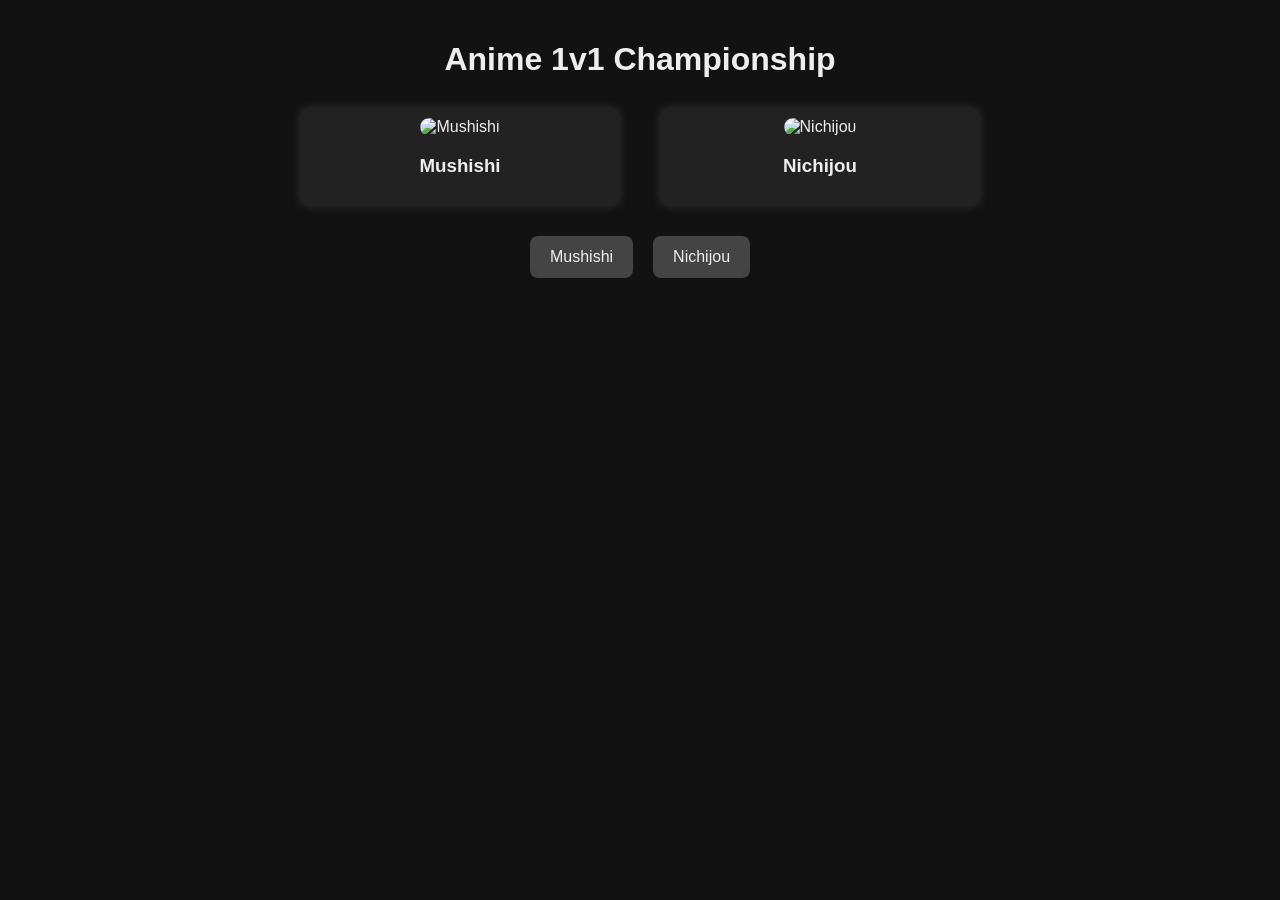
==== archive.html @ d28ccf08 "Create archive.html" ====
<!DOCTYPE html>
<html lang="fr">
<head>
<meta charset="UTF-8" />
<meta name="viewport" content="width=device-width, initial-scale=1" />
<title>Anime 1v1 Championship</title>
<style>
  body {
    background-color: #121212;
    color: #eee;
    font-family: 'Segoe UI', Tahoma, Geneva, Verdana, sans-serif;
    margin: 0; padding: 20px;
    display: flex; flex-direction: column; align-items: center;
  }
  h1 {
    margin-bottom: 10px;
  }
  #duel-container {
    display: flex; gap: 40px; margin: 20px 0;
    max-width: 700px;
  }
  .anime {
    background: #222;
    padding: 10px;
    border-radius: 10px;
    width: 300px;
    text-align: center;
    box-shadow: 0 0 10px #333;
    cursor: pointer;
    user-select: none;
    transition: transform 0.2s;
  }
  .anime:hover {
    transform: scale(1.05);
  }
  .anime img {
    width: 100%;
    height: auto;
    border-radius: 10px;
  }
  #buttons {
    margin-top: 10px;
    display: flex;
    gap: 20px;
    max-width: 700px;
  }
  #buttons button {
    background-color: #444;
    color: #eee;
    border: none;
    padding: 12px 20px;
    font-size: 16px;
    cursor: pointer;
    border-radius: 8px;
    transition: background-color 0.3s;
    flex: 1;
  }
  #buttons button:hover {
    background-color: #666;
  }

  /* Style classement 2 colonnes avec affiches plus petites */
  #classement {
    margin-top: 30px;
    max-width: 700px;
    display: grid;
    grid-template-columns: repeat(2, 1fr);
    gap: 25px;
  }
  .classement-item {
    background-color: #222;
    padding: 15px;
    border-radius: 12px;
    box-shadow: 0 0 15px #333;
    text-align: center;
    color: #eee;
  }
  .classement-item img {
    width: 100%;
    max-width: 160px; /* taille réduite */
    border-radius: 12px;
    margin-bottom: 10px;
    user-select: none;
    pointer-events: none;
  }
  .classement-item .rank {
    font-size: 18px;
    font-weight: bold;
    margin-bottom: 6px;
  }
  .classement-item .title {
    font-size: 16px;
  }
</style>
</head>
<body>

<h1>Anime 1v1 Championship</h1>

<div id="duel-container">
  <div class="anime" id="anime1" tabindex="0" role="button" aria-pressed="false">
    <img src="" alt="Anime 1" />
    <h3></h3>
  </div>
  <div class="anime" id="anime2" tabindex="0" role="button" aria-pressed="false">
    <img src="" alt="Anime 2" />
    <h3></h3>
  </div>
</div>

<div id="buttons">
  <button id="choose1" aria-label="Choisir anime 1"></button>
  <button id="choose2" aria-label="Choisir anime 2"></button>
</div>

<div id="classement"></div>

<script>
(async () => {
  const response = await fetch('animes.json');
  if (!response.ok) {
    alert("Erreur lors du chargement du fichier animes.json");
    return;
  }
  const rawAnimes = await response.json();

  const TOTAL_ANIMES = 16;
  const MAX_DUELS_PER_ANIME = 5;

  function shuffle(array) {
    for (let i = array.length - 1; i > 0; i--) {
      const j = Math.floor(Math.random() * (i + 1));
      [array[i], array[j]] = [array[j], array[i]];
    }
    return array;
  }

  // Sélection aléatoire de 16 animés
  let animes = [...rawAnimes];
  shuffle(animes);
  animes = animes.slice(0, TOTAL_ANIMES).map(a => ({
    title: a.title,
    image: a.image
  }));

  // Générer toutes les paires possibles (sans répétition)
  const possiblePairs = [];
  for (let i = 0; i < TOTAL_ANIMES; i++) {
    for (let j = i + 1; j < TOTAL_ANIMES; j++) {
      possiblePairs.push({ a1: i, a2: j, winner: 0 });
    }
  }
  shuffle(possiblePairs);

  const duelCounts = new Array(TOTAL_ANIMES).fill(0);
  const matches = [];

  // Choisir les matchs en limitant à 5 duels max par anime
  for (const pair of possiblePairs) {
    if (duelCounts[pair.a1] < MAX_DUELS_PER_ANIME && duelCounts[pair.a2] < MAX_DUELS_PER_ANIME) {
      matches.push(pair);
      duelCounts[pair.a1]++;
      duelCounts[pair.a2]++;
    }
    if (duelCounts.every(c => c >= MAX_DUELS_PER_ANIME)) break;
  }

  let currentMatchIndex = 0;

  function showMatch() {
    if (currentMatchIndex >= matches.length) {
      showClassement();
      return;
    }
    const match = matches[currentMatchIndex];
    const anime1 = animes[match.a1];
    const anime2 = animes[match.a2];

    const anime1Div = document.querySelector("#anime1");
    const anime2Div = document.querySelector("#anime2");

    anime1Div.querySelector("img").src = anime1.image;
    anime1Div.querySelector("img").alt = anime1.title;
    anime1Div.querySelector("h3").textContent = anime1.title;

    anime2Div.querySelector("img").src = anime2.image;
    anime2Div.querySelector("img").alt = anime2.title;
    anime2Div.querySelector("h3").textContent = anime2.title;

    document.querySelector("#choose1").textContent = anime1.title;
    document.querySelector("#choose2").textContent = anime2.title;
  }

  function recordWin(winnerIndex) {
    matches[currentMatchIndex].winner = winnerIndex;
    currentMatchIndex++;
    showMatch();
  }

  document.querySelector("#choose1").onclick = () => recordWin(1);
  document.querySelector("#choose2").onclick = () => recordWin(2);

  document.querySelector("#anime1").onclick = () => recordWin(1);
  document.querySelector("#anime2").onclick = () => recordWin(2);

  function showClassement() {
    document.querySelector("#buttons").style.display = "none";
    document.querySelector("#duel-container").style.display = "none";

    // Compte des victoires par anime
    const stats = new Array(TOTAL_ANIMES).fill(0);
    matches.forEach(m => {
      if (m.winner === 1) stats[m.a1]++;
      else if (m.winner === 2) stats[m.a2]++;
    });

    // Classement trié par victoires décroissantes
    const results = animes.map((a, i) => ({
      title: a.title,
      image: a.image,
      wins: stats[i]
    }));

    results.sort((a, b) => b.wins - a.wins || a.title.localeCompare(b.title));

    const classementDiv = document.querySelector("#classement");
    classementDiv.innerHTML = "<h2>Classement final</h2>";

    results.forEach((r, i) => {
      const item = document.createElement("div");
      item.className = "classement-item";
      item.innerHTML = `
        <div class="rank">#${i + 1}</div>
        <img src="${r.image}" alt="${r.title}" />
        <div class="title">${r.title}</div>
      `;
      classementDiv.appendChild(item);
    });
  }

  showMatch();

})();
</script>

</body>
</html>
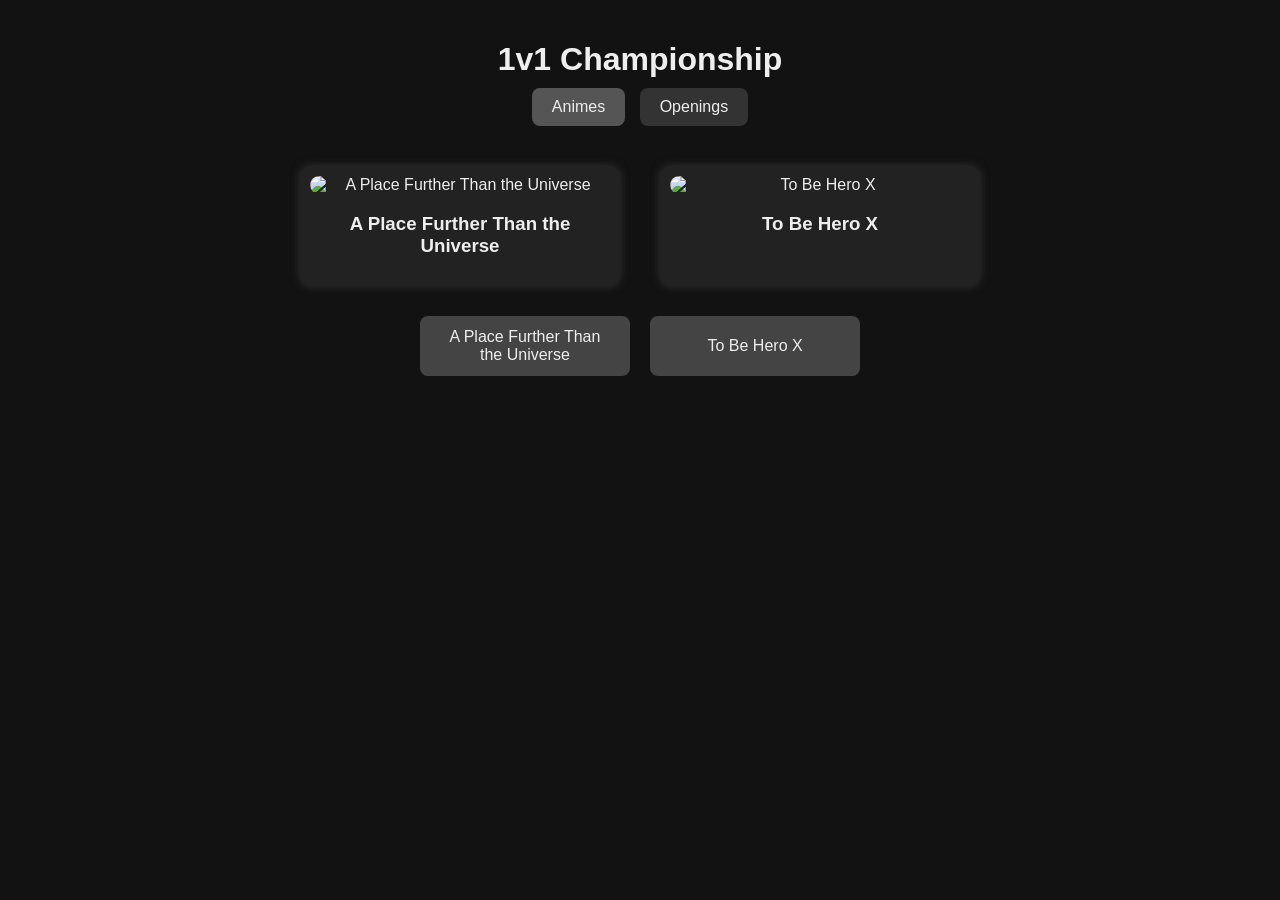
==== commit 8829146a: "Update archive.html" ====
--- a/archive.html
+++ b/archive.html
@@ -3,7 +3,7 @@
 <head>
 <meta charset="UTF-8" />
 <meta name="viewport" content="width=device-width, initial-scale=1" />
-<title>Anime 1v1 Championship</title>
+<title>Anime & Opening 1v1 Championship</title>
 <style>
   body {
     background-color: #121212;
@@ -15,11 +15,29 @@
   h1 {
     margin-bottom: 10px;
   }
+  #mode-select {
+    margin-bottom: 20px;
+  }
+  #mode-select button {
+    background-color: #333;
+    color: #eee;
+    border: none;
+    padding: 10px 20px;
+    margin: 0 5px;
+    border-radius: 8px;
+    cursor: pointer;
+    font-size: 16px;
+  }
+  #mode-select button.active {
+    background-color: #555;
+  }
+
   #duel-container {
     display: flex; gap: 40px; margin: 20px 0;
     max-width: 700px;
-  }
-  .anime {
+    justify-content: center;
+  }
+  .anime, .opening {
     background: #222;
     padding: 10px;
     border-radius: 10px;
@@ -29,14 +47,23 @@
     cursor: pointer;
     user-select: none;
     transition: transform 0.2s;
-  }
-  .anime:hover {
+    display: flex;
+    flex-direction: column;
+    align-items: center;
+  }
+  .anime:hover, .opening:hover {
     transform: scale(1.05);
   }
   .anime img {
     width: 100%;
     height: auto;
     border-radius: 10px;
+  }
+  .opening iframe {
+    width: 100%;
+    height: 300px; /* Agrandi ici */
+    border-radius: 10px;
+    pointer-events: auto;
   }
   #buttons {
     margin-top: 10px;
@@ -59,7 +86,6 @@
     background-color: #666;
   }
 
-  /* Style classement 2 colonnes avec affiches plus petites */
   #classement {
     margin-top: 30px;
     max-width: 700px;
@@ -74,15 +100,24 @@
     box-shadow: 0 0 15px #333;
     text-align: center;
     color: #eee;
+    display: flex;
+    flex-direction: column;
+    align-items: center;
   }
   .classement-item img {
     width: 100%;
-    max-width: 160px; /* taille réduite */
+    max-width: 160px;
     border-radius: 12px;
     margin-bottom: 10px;
     user-select: none;
     pointer-events: none;
   }
+  .classement-item iframe {
+    width: 100%;
+    height: 150px;
+    border-radius: 10px;
+    margin-top: 10px;
+  }
   .classement-item .rank {
     font-size: 18px;
     font-weight: bold;
@@ -95,151 +130,256 @@
 </head>
 <body>
 
-<h1>Anime 1v1 Championship</h1>
+<h1>1v1 Championship</h1>
+
+<div id="mode-select">
+  <button id="mode-anime" class="active" aria-pressed="true">Animes</button>
+  <button id="mode-opening" aria-pressed="false">Openings</button>
+</div>
 
 <div id="duel-container">
-  <div class="anime" id="anime1" tabindex="0" role="button" aria-pressed="false">
-    <img src="" alt="Anime 1" />
-    <h3></h3>
-  </div>
-  <div class="anime" id="anime2" tabindex="0" role="button" aria-pressed="false">
-    <img src="" alt="Anime 2" />
-    <h3></h3>
-  </div>
+  <!-- Conteneurs dynamiques -->
 </div>
 
 <div id="buttons">
-  <button id="choose1" aria-label="Choisir anime 1"></button>
-  <button id="choose2" aria-label="Choisir anime 2"></button>
+  <!-- Boutons dynamiques -->
 </div>
 
 <div id="classement"></div>
 
 <script>
-(async () => {
-  const response = await fetch('animes.json');
-  if (!response.ok) {
-    alert("Erreur lors du chargement du fichier animes.json");
-    return;
-  }
-  const rawAnimes = await response.json();
-
-  const TOTAL_ANIMES = 16;
-  const MAX_DUELS_PER_ANIME = 5;
+(() => {
+  const TOTAL_ITEMS = 16;
+  const MAX_DUELS_PER_ITEM = 5;
+
+  let mode = 'anime';
+  let data = [];
+  let items = [];
+  let matches = [];
+  let duelCounts = [];
+  let currentMatchIndex = 0;
+
+  const duelContainer = document.querySelector('#duel-container');
+  const buttonsDiv = document.querySelector('#buttons');
+  const classementDiv = document.querySelector('#classement');
+
+  const modeAnimeBtn = document.getElementById('mode-anime');
+  const modeOpeningBtn = document.getElementById('mode-opening');
+
+  modeAnimeBtn.onclick = () => switchMode('anime');
+  modeOpeningBtn.onclick = () => switchMode('opening');
+
+  function switchMode(newMode) {
+    if (mode === newMode) return;
+    mode = newMode;
+    modeAnimeBtn.classList.toggle('active', mode === 'anime');
+    modeAnimeBtn.setAttribute('aria-pressed', mode === 'anime');
+    modeOpeningBtn.classList.toggle('active', mode === 'opening');
+    modeOpeningBtn.setAttribute('aria-pressed', mode === 'opening');
+
+    reset();
+    loadDataAndStart();
+  }
+
+  function reset() {
+    data = [];
+    items = [];
+    matches = [];
+    duelCounts = [];
+    currentMatchIndex = 0;
+    duelContainer.innerHTML = '';
+    buttonsDiv.innerHTML = '';
+    buttonsDiv.style.display = 'flex';
+    duelContainer.style.display = 'flex';
+    classementDiv.innerHTML = '';
+  }
 
   function shuffle(array) {
-    for (let i = array.length - 1; i > 0; i--) {
+    for(let i = array.length - 1; i > 0; i--){
       const j = Math.floor(Math.random() * (i + 1));
       [array[i], array[j]] = [array[j], array[i]];
     }
     return array;
   }
 
-  // Sélection aléatoire de 16 animés
-  let animes = [...rawAnimes];
-  shuffle(animes);
-  animes = animes.slice(0, TOTAL_ANIMES).map(a => ({
-    title: a.title,
-    image: a.image
-  }));
-
-  // Générer toutes les paires possibles (sans répétition)
-  const possiblePairs = [];
-  for (let i = 0; i < TOTAL_ANIMES; i++) {
-    for (let j = i + 1; j < TOTAL_ANIMES; j++) {
-      possiblePairs.push({ a1: i, a2: j, winner: 0 });
-    }
-  }
-  shuffle(possiblePairs);
-
-  const duelCounts = new Array(TOTAL_ANIMES).fill(0);
-  const matches = [];
-
-  // Choisir les matchs en limitant à 5 duels max par anime
-  for (const pair of possiblePairs) {
-    if (duelCounts[pair.a1] < MAX_DUELS_PER_ANIME && duelCounts[pair.a2] < MAX_DUELS_PER_ANIME) {
-      matches.push(pair);
-      duelCounts[pair.a1]++;
-      duelCounts[pair.a2]++;
-    }
-    if (duelCounts.every(c => c >= MAX_DUELS_PER_ANIME)) break;
-  }
-
-  let currentMatchIndex = 0;
+  async function loadDataAndStart() {
+    const url = mode === 'anime' ? 'animes.json' : 'openings.json';
+    try {
+      const res = await fetch(url);
+      if(!res.ok) throw new Error("Erreur chargement " + url);
+      data = await res.json();
+
+      shuffle(data);
+      items = data.slice(0, TOTAL_ITEMS);
+
+      duelCounts = new Array(TOTAL_ITEMS).fill(0);
+      generateMatches();
+      setupUI();
+      showMatch();
+    } catch(e) {
+      alert(e.message);
+    }
+  }
+
+  function generateMatches() {
+    matches = [];
+    const possiblePairs = [];
+    for(let i = 0; i < TOTAL_ITEMS; i++){
+      for(let j = i + 1; j < TOTAL_ITEMS; j++){
+        possiblePairs.push({i1: i, i2: j, winner: 0});
+      }
+    }
+    shuffle(possiblePairs);
+
+    for(const p of possiblePairs){
+      if(duelCounts[p.i1] < MAX_DUELS_PER_ITEM && duelCounts[p.i2] < MAX_DUELS_PER_ITEM){
+        matches.push(p);
+        duelCounts[p.i1]++;
+        duelCounts[p.i2]++;
+      }
+      if(duelCounts.every(c => c >= MAX_DUELS_PER_ITEM)) break;
+    }
+  }
+
+  function setupUI() {
+    duelContainer.innerHTML = '';
+    buttonsDiv.innerHTML = '';
+
+    const div1 = document.createElement('div');
+    const div2 = document.createElement('div');
+
+    if(mode === 'anime'){
+      div1.className = 'anime';
+      div2.className = 'anime';
+
+      div1.innerHTML = `<img src="" alt="" /><h3></h3>`;
+      div2.innerHTML = `<img src="" alt="" /><h3></h3>`;
+    } else {
+      div1.className = 'opening';
+      div2.className = 'opening';
+
+      div1.innerHTML = `<iframe src="" frameborder="0" allowfullscreen></iframe><h3></h3>`;
+      div2.innerHTML = `<iframe src="" frameborder="0" allowfullscreen></iframe><h3></h3>`;
+    }
+
+    duelContainer.appendChild(div1);
+    duelContainer.appendChild(div2);
+
+    const btn1 = document.createElement('button');
+    const btn2 = document.createElement('button');
+    btn1.id = 'choose1';
+    btn2.id = 'choose2';
+
+    btn1.setAttribute('aria-label', 'Choisir premier ' + mode);
+    btn2.setAttribute('aria-label', 'Choisir second ' + mode);
+
+    buttonsDiv.appendChild(btn1);
+    buttonsDiv.appendChild(btn2);
+
+    btn1.onclick = () => recordWin(1);
+    btn2.onclick = () => recordWin(2);
+    div1.onclick = () => recordWin(1);
+    div2.onclick = () => recordWin(2);
+  }
+
+  function getYouTubeEmbedUrl(youtubeUrl) {
+    let videoId = null;
+    try {
+      const urlObj = new URL(youtubeUrl);
+      if(urlObj.hostname.includes('youtube.com')){
+        videoId = urlObj.searchParams.get('v');
+      } else if(urlObj.hostname.includes('youtu.be')){
+        videoId = urlObj.pathname.slice(1);
+      }
+    } catch {}
+    if(videoId) return `https://www.youtube.com/embed/${videoId}?rel=0&autoplay=0`;
+    return null;
+  }
 
   function showMatch() {
-    if (currentMatchIndex >= matches.length) {
+    if(currentMatchIndex >= matches.length){
       showClassement();
       return;
     }
     const match = matches[currentMatchIndex];
-    const anime1 = animes[match.a1];
-    const anime2 = animes[match.a2];
-
-    const anime1Div = document.querySelector("#anime1");
-    const anime2Div = document.querySelector("#anime2");
-
-    anime1Div.querySelector("img").src = anime1.image;
-    anime1Div.querySelector("img").alt = anime1.title;
-    anime1Div.querySelector("h3").textContent = anime1.title;
-
-    anime2Div.querySelector("img").src = anime2.image;
-    anime2Div.querySelector("img").alt = anime2.title;
-    anime2Div.querySelector("h3").textContent = anime2.title;
-
-    document.querySelector("#choose1").textContent = anime1.title;
-    document.querySelector("#choose2").textContent = anime2.title;
-  }
-
-  function recordWin(winnerIndex) {
-    matches[currentMatchIndex].winner = winnerIndex;
+    const i1 = match.i1;
+    const i2 = match.i2;
+
+    const divs = duelContainer.children;
+
+    if(mode === 'anime'){
+      divs[0].querySelector('img').src = items[i1].image;
+      divs[0].querySelector('img').alt = items[i1].title;
+      divs[0].querySelector('h3').textContent = items[i1].title;
+
+      divs[1].querySelector('img').src = items[i2].image;
+      divs[1].querySelector('img').alt = items[i2].title;
+      divs[1].querySelector('h3').textContent = items[i2].title;
+    } else {
+      const url1 = getYouTubeEmbedUrl(items[i1].youtubeUrls?.[0] || '') || '';
+      const url2 = getYouTubeEmbedUrl(items[i2].youtubeUrls?.[0] || '') || '';
+
+      divs[0].querySelector('iframe').src = url1;
+      divs[1].querySelector('iframe').src = url2;
+
+      divs[0].querySelector('h3').textContent = items[i1].title;
+      divs[1].querySelector('h3').textContent = items[i2].title;
+    }
+
+    buttonsDiv.children[0].textContent = items[i1].title;
+    buttonsDiv.children[1].textContent = items[i2].title;
+  }
+
+  function recordWin(winner) {
+    matches[currentMatchIndex].winner = winner;
     currentMatchIndex++;
     showMatch();
   }
 
-  document.querySelector("#choose1").onclick = () => recordWin(1);
-  document.querySelector("#choose2").onclick = () => recordWin(2);
-
-  document.querySelector("#anime1").onclick = () => recordWin(1);
-  document.querySelector("#anime2").onclick = () => recordWin(2);
-
   function showClassement() {
-    document.querySelector("#buttons").style.display = "none";
-    document.querySelector("#duel-container").style.display = "none";
-
-    // Compte des victoires par anime
-    const stats = new Array(TOTAL_ANIMES).fill(0);
+    buttonsDiv.style.display = 'none';
+    duelContainer.style.display = 'none';
+
+    const stats = new Array(TOTAL_ITEMS).fill(0);
     matches.forEach(m => {
-      if (m.winner === 1) stats[m.a1]++;
-      else if (m.winner === 2) stats[m.a2]++;
+      if(m.winner === 1) stats[m.i1]++;
+      else if(m.winner === 2) stats[m.i2]++;
     });
 
-    // Classement trié par victoires décroissantes
-    const results = animes.map((a, i) => ({
-      title: a.title,
-      image: a.image,
-      wins: stats[i]
+    const results = items.map((item, i) => ({
+      title: item.title,
+      image: item.image || '',
+      wins: stats[i],
+      youtubeUrl: (item.youtubeUrls && item.youtubeUrls[0]) || null
     }));
 
-    results.sort((a, b) => b.wins - a.wins || a.title.localeCompare(b.title));
-
-    const classementDiv = document.querySelector("#classement");
-    classementDiv.innerHTML = "<h2>Classement final</h2>";
-
-    results.forEach((r, i) => {
-      const item = document.createElement("div");
-      item.className = "classement-item";
-      item.innerHTML = `
-        <div class="rank">#${i + 1}</div>
-        <img src="${r.image}" alt="${r.title}" />
+    results.sort((a,b) => b.wins - a.wins || a.title.localeCompare(b.title));
+
+    classementDiv.innerHTML = `<h2>Classement final - ${mode === 'anime' ? 'Animes' : 'Openings'}</h2>`;
+
+    results.forEach((r,i) => {
+      const itemDiv = document.createElement('div');
+      itemDiv.className = 'classement-item';
+
+      let video = '';
+      if(mode === 'opening' && r.youtubeUrl){
+        const embed = getYouTubeEmbedUrl(r.youtubeUrl);
+        if(embed){
+          video = `<iframe src="${embed}" frameborder="0" allowfullscreen></iframe>`;
+        }
+      }
+
+      itemDiv.innerHTML = `
+        <div class="rank">#${i+1}</div>
+        ${r.image ? `<img src="${r.image}" alt="${r.title}"/>` : ''}
         <div class="title">${r.title}</div>
+        ${video}
       `;
-      classementDiv.appendChild(item);
+      classementDiv.appendChild(itemDiv);
     });
   }
 
-  showMatch();
-
+  loadDataAndStart();
 })();
 </script>
 
